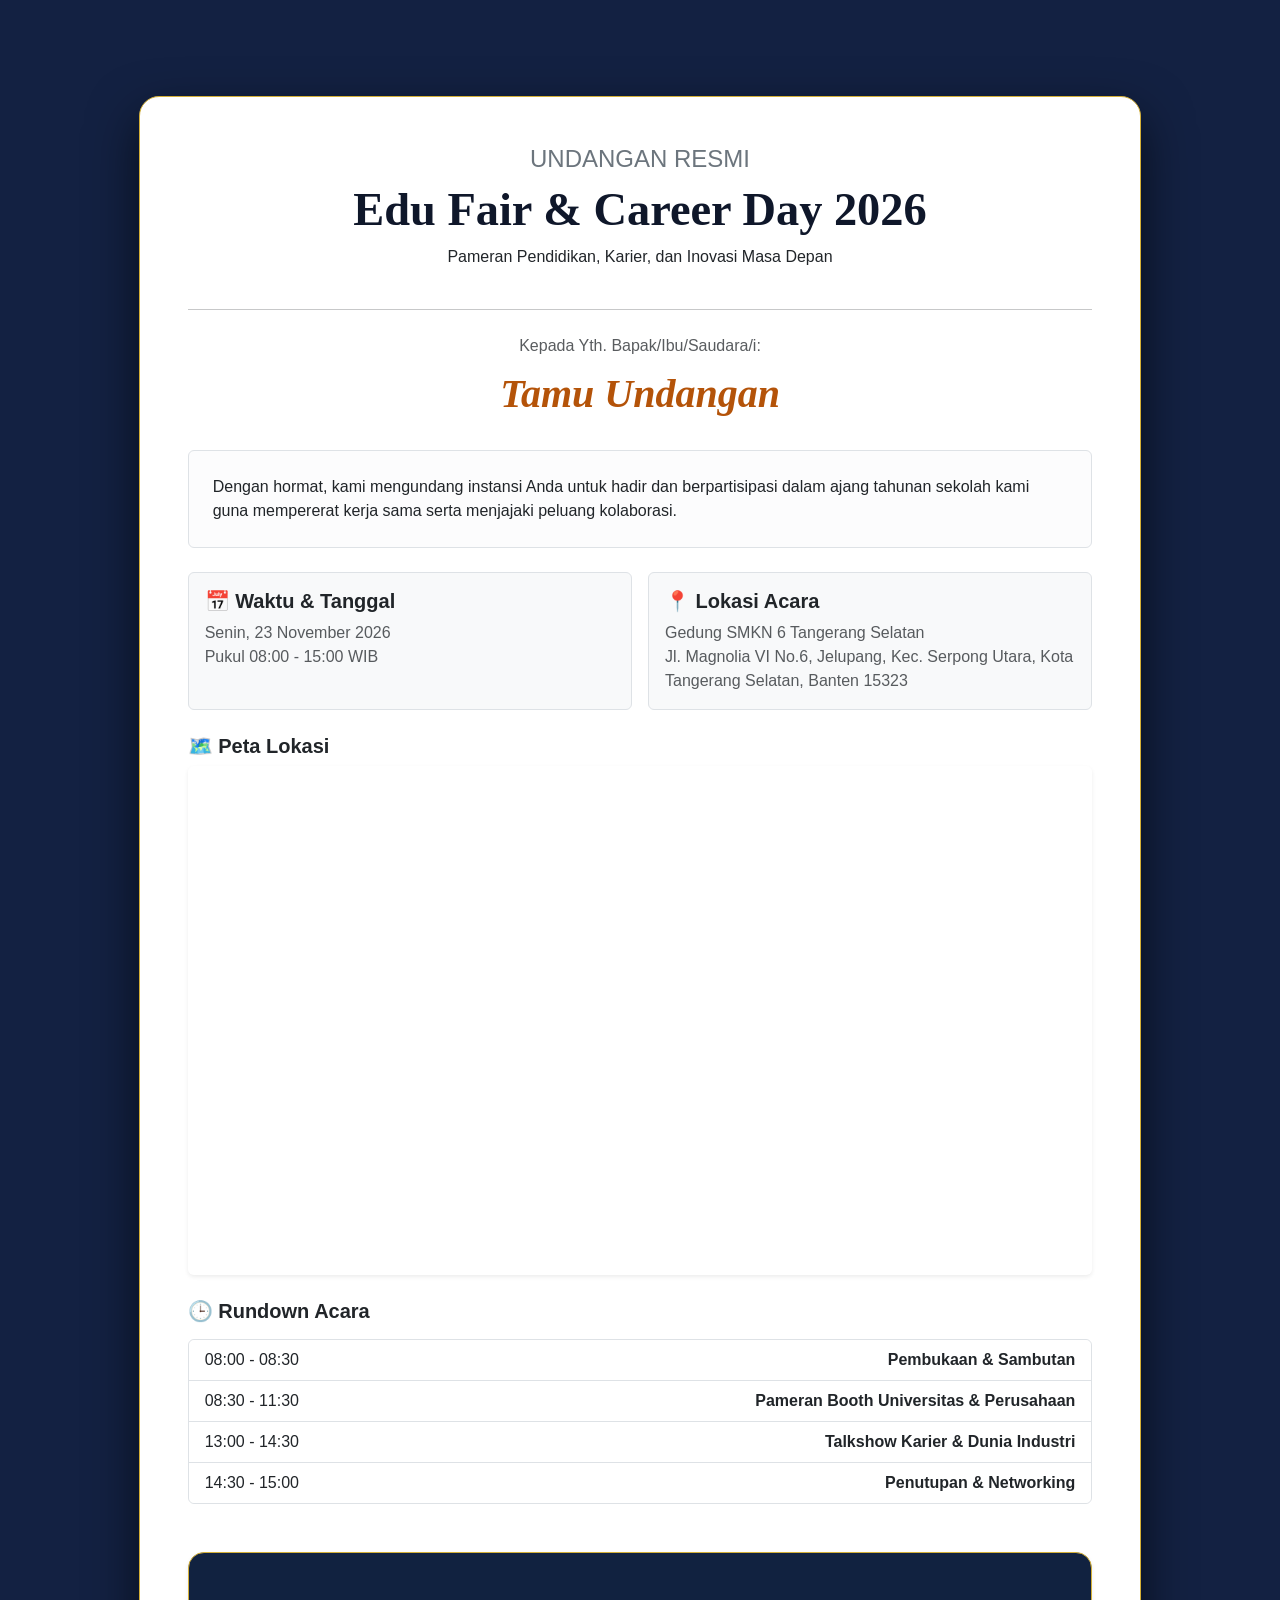
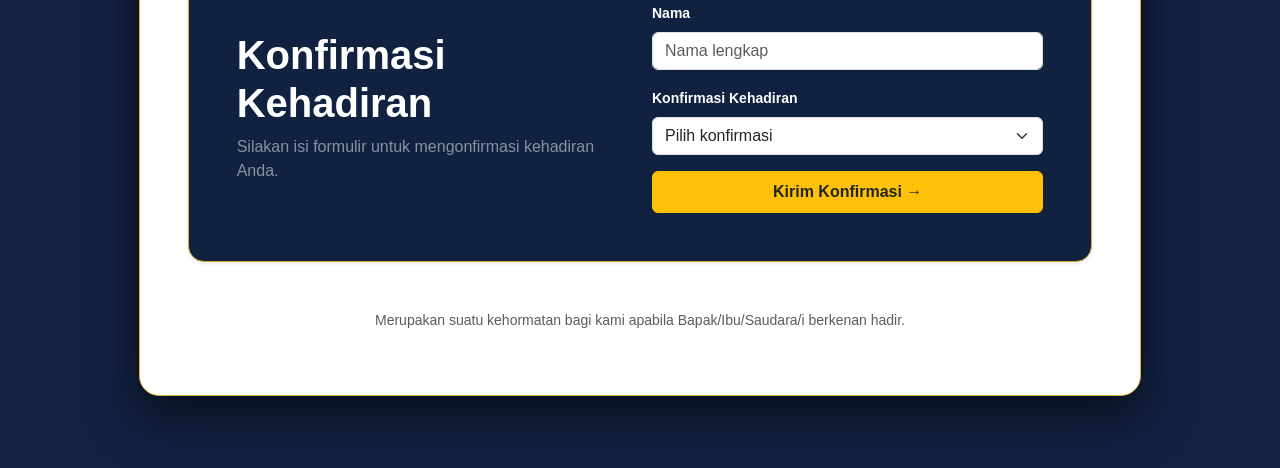
==== index.html @ 8098de47 "Add files via upload" ====
<!DOCTYPE html>
<html lang="id">
<head>
    <meta charset="UTF-8">
    <meta name="viewport" content="width=device-width, initial-scale=1.0">
    <title>Undangan Edu Fair & Career Day 2026</title>
    <!-- Bootstrap 5 CSS -->
    <link href="https://cdn.jsdelivr.net/npm/bootstrap@5.3.0/dist/css/bootstrap.min.css" rel="stylesheet">
    <!-- Hubungkan ke file style.css terpisah -->
    <link rel="stylesheet" href="style.css">
</head>
<body id="beranda" class="pt-5 pb-5">

    <div class="container mt-5">
        <div class="row justify-content-center">
            <div class="col-md-10 col-lg-10">
                <!-- Kartu Konten Utama -->
                <div class="card p-4 p-md-5 text-center">
                    
                    <!-- Header Acara -->
                    <h4 class="text-uppercase text-secondary">Undangan Resmi</h4>
                    <h1 class="display-4 fw-bold mb-2">Edu Fair & Career Day 2026</h1>
                    <p class="subtitle">Pameran Pendidikan, Karier, dan Inovasi Masa Depan</p>
                    
                    <hr class="my-4">

                    <!-- Personalisasi Nama Tamu -->
                    <p class="mb-1 text-muted">Kepada Yth. Bapak/Ibu/Saudara/i:</p>
                    <h2 id="namaTamu" class="display-6 my-2 fw-bold" style="color: #b45309 !important;">-</h2>
                    <p class="mb-4"><span id="kategoriTamu" class="badge bg-warning text-dark px-3 py-2 fs-6">-</span></p>

                    <div class="alert alert-light border text-start p-4 mb-4">
                        <p class="mb-0 text-dark">Dengan hormat, kami mengundang instansi Anda untuk hadir dan berpartisipasi dalam ajang tahunan sekolah kami guna mempererat kerja sama serta menjajaki peluang kolaborasi.</p>
                    </div>

                    <!-- Informasi Acara -->
                    <div id="lokasi" class="row text-start mb-4 g-3">
                        <div class="col-md-6">
                            <div class="p-3 bg-light rounded h-100 border">
                                <h5 class="fw-bold text-dark mb-2">📅 Waktu & Tanggal</h5>
                                <p class="mb-0 text-muted">Senin, 23 November 2026<br>Pukul 08:00 - 15:00 WIB</p>
                            </div>
                        </div>
                        <div class="col-md-6">
                            <div class="p-3 bg-light rounded h-100 border">
                                <h5 class="fw-bold text-dark mb-2">📍 Lokasi Acara</h5>
                                <p class="mb-0 text-muted">Gedung SMKN 6 Tangerang Selatan<br>Jl. Magnolia VI No.6, Jelupang, Kec. Serpong Utara, Kota Tangerang Selatan, Banten 15323</p>
                            </div>
                        </div>
                    </div>

                    <!-- Google Maps Embed -->
                    <div class="mb-4 text-start">
                        <h5 class="fw-bold text-dark mb-2">🗺️ Peta Lokasi</h5>
                        <div class="ratio ratio-16x9 rounded overflow-hidden shadow-sm">
                            <iframe src="https://maps.google.com/maps?q=SMKN%206%20Tangerang%20Selatan%2C%20Jl.%20Magnolia%20VI%20No.6%2C%20Jelupang&t=&z=16&ie=UTF8&iwloc=&output=embed" style="border:0;" allowfullscreen="" loading="lazy"></iframe>
                        </div>
                    </div>

                    <!-- Rundown Acara -->
                    <div id="rundown" class="text-start mb-4">
                        <h5 class="fw-bold text-dark mb-3">🕒 Rundown Acara</h5>
                        <ul class="list-group list-group-flush border rounded">
                            <li class="list-group-item d-flex justify-content-between align-items-center">
                                <span>08:00 - 08:30</span>
                                <strong>Pembukaan & Sambutan</strong>
                            </li>
                            <li class="list-group-item d-flex justify-content-between align-items-center">
                                <span>08:30 - 11:30</span>
                                <strong>Pameran Booth Universitas & Perusahaan</strong>
                            </li>
                            <li class="list-group-item d-flex justify-content-between align-items-center">
                                <span>13:00 - 14:30</span>
                                <strong>Talkshow Karier & Dunia Industri</strong>
                            </li>
                            <li class="list-group-item d-flex justify-content-between align-items-center">
                                <span>14:30 - 15:00</span>
                                <strong>Penutupan & Networking</strong>
                            </li>
                        </ul>
                    </div>

                    <!-- Kotak Form Konfirmasi Kehadiran (RSVP) -->
                   <div class="rsvp-custom-card p-4 p-md-5 rounded-4 text-white text-start my-4 shadow-sm">
                        <div class="row align-items-center">
                            <div class="col-lg-6 mb-4 mb-lg-0">
                                <h3 class="fw-bold display-6 mb-2">Konfirmasi Kehadiran</h3>
                                <p class="text-white-50 mb-0">Silakan isi formulir untuk mengonfirmasi kehadiran Anda.</p>
                            </div>
                            <div class="col-lg-6">
                                <form id="rsvp-form">
                                    <div class="mb-3">
                                        <label class="form-label text-white small fw-bold">Nama</label>
                                        <input type="text" id="rsvp-nama" class="form-control" placeholder="Nama lengkap" readonly>
                                    </div>
                                    <div class="mb-3">
                                        <label class="form-label text-white small fw-bold">Konfirmasi Kehadiran</label>
                                        <select id="rsvp-status" class="form-select" required>
                                            <option value="" selected disabled>Pilih konfirmasi</option>
                                            <option value="Hadir">Hadir</option>
                                            <option value="Berhalangan Hadir">Berhalangan Hadir</option>
                                        </select>
                                    </div>
                                    <button type="submit" class="btn btn-warning w-100 fw-bold py-2 text-dark">
                                        Kirim Konfirmasi &rarr;
                                    </button>
                                </form>
                                <div id="rsvp-msg" class="alert alert-success mt-3 mb-0" style="display: none;"></div>
                            </div>
                        </div>
                    </div>

                    <p class="text-muted small mt-4">Merupakan suatu kehormatan bagi kami apabila Bapak/Ibu/Saudara/i berkenan hadir.</p>
                </div>
            </div>
        </div>
    </div>

    <!-- Bootstrap 5 JS -->
    <script src="https://cdn.jsdelivr.net/npm/bootstrap@5.3.0/dist/js/bootstrap.bundle.min.js"></script>

    <!-- Script JavaScript -->
    <script>
        const urlParams = new URLSearchParams(window.location.search);
        const nama = urlParams.get('to');
        const kategori = urlParams.get('kategori');

        // Menampilkan nama tamu
        if (nama) {
            document.getElementById('namaTamu').innerText = nama;
            const rsvpNama = document.getElementById('rsvp-nama');
            if (rsvpNama) rsvpNama.value = nama;
        } else {
            document.getElementById('namaTamu').innerText = "Tamu Undangan";
        }

        // Menampilkan kategori
        if (kategori) {
            document.getElementById('kategoriTamu').innerText = kategori;
        } else {
            document.getElementById('kategoriTamu').style.display = 'none';
        }

        // Logika Form RSVP
        const rsvpForm = document.getElementById('rsvp-form');
        if (rsvpForm) {
            rsvpForm.addEventListener('submit', function(e) {
                e.preventDefault();
                const namaTamu = document.getElementById('rsvp-nama').value;
                const status = document.getElementById('rsvp-status').value;
                
                const msgBox = document.getElementById('rsvp-msg');
                msgBox.textContent = `✅ Terima kasih ${namaTamu}, konfirmasi "${status}" berhasil dicatat!`;
                msgBox.style.display = 'block';
            });
        }
    </script>
</body>
</html>
---- style.css ----
:root {
    --navy: #132142;
    --navy-main: #112240;
    --gold: #d4af37;
    --gold-light: #fde047;
    --gold-dark: #b48a28;
}

html {
    scroll-behavior: smooth;
    scroll-padding-top: 90px;
}

body {
    font-family: 'Plus Jakarta Sans', sans-serif;
    background-color: var(--navy);
    color: #334155;
    padding: 24px;
    min-height: 100vh;
}

.navbar-brand, h1, #namaTamu, .event-title, .guest-name {
    font-family: 'Playfair Display', serif;
}

.container {
    max-width: 1500px;
    margin: 0 auto;
}

/* 2. Navbar (Digabung) */
.navbar, .admin-navbar {
    background-color: var(--navy);
    border-bottom: 1px solid rgba(212, 175, 55, 0.35);
    padding: 14px 24px;
    border-radius: 12px;
    display: flex;
    justify-content: space-between;
    align-items: center;
    flex-wrap: wrap;
    gap: 12px;
    margin-bottom: 24px;
}

.navbar-brand {
    color: var(--gold-light) !important;
    font-size: 1.25rem;
    font-weight: 700;
    text-decoration: none;
}

.nav-links { 
    display: flex; 
    gap: 8px; 
}

.nav-link {
    color: #cbd5e1 !important;
    padding: 6px 16px !important;
    border-radius: 20px;
    text-decoration: none;
    transition: 0.3s;
}

.nav-link.active, .nav-link:hover {
    color: var(--gold-light) !important;
    background-color: rgba(212, 175, 55, 0.15);
}

/* 3. Kartu Utama & Admin (Digabung) */
.card, .admin-card {
    background-color: #ffffff;
    border: 1.5px solid var(--gold);
    border-radius: 20px;
    box-shadow: 0 20px 50px rgba(0, 0, 0, 0.6);
    padding: 28px;
    margin-bottom: 24px;
}

.card h1, .admin-card h1 { 
    color: #0f172a; 
    font-size: 2.9rem; 
}

#namaTamu, .guest-name { 
    color: #d97706; 
    font-style: italic; 
}

/* 4. Tabel & Tombol WhatsApp */
.table-wrap {
    overflow-x: auto;
    border-radius: 12px;
    border: 1px solid #e2e8f0;
    margin-top: 15px;
}

table { 
    width: 100%; 
    border-collapse: collapse; 
    text-align: left; 
}

thead { 
    background: var(--navy-main); 
    color: var(--gold-light); 
}

th, td { 
    padding: 14px 16px; 
    border-bottom: 1px solid #e2e8f0; 
    vertical-align: middle; 
}

th { 
    font-size: 0.85rem; 
    text-transform: uppercase; 
}

td { 
    font-size: 0.92rem; 
}

tbody tr:hover { 
    background-color: #fffbeb; 
}

.btn-wa-gold {
    background: linear-gradient(135deg, var(--gold), var(--gold-dark));
    color: #132142;
    text-decoration: none;
    padding: 8px 14px;
    border-radius: 8px;
    font-weight: 700;
    font-size: 0.85rem;
    display: inline-block;
    box-shadow: 0 4px 10px rgba(212, 175, 55, 0.3);
    transition: 0.15s;
}

.btn-wa-gold:hover {
    transform: translateY(-2px);
    box-shadow: 0 6px 14px rgba(212, 175, 55, 0.45);
    color:#132142;
}

.rsvp-custom-card {
    background-color: #112240; 
    border: 1.5px solid var(--gold);
}
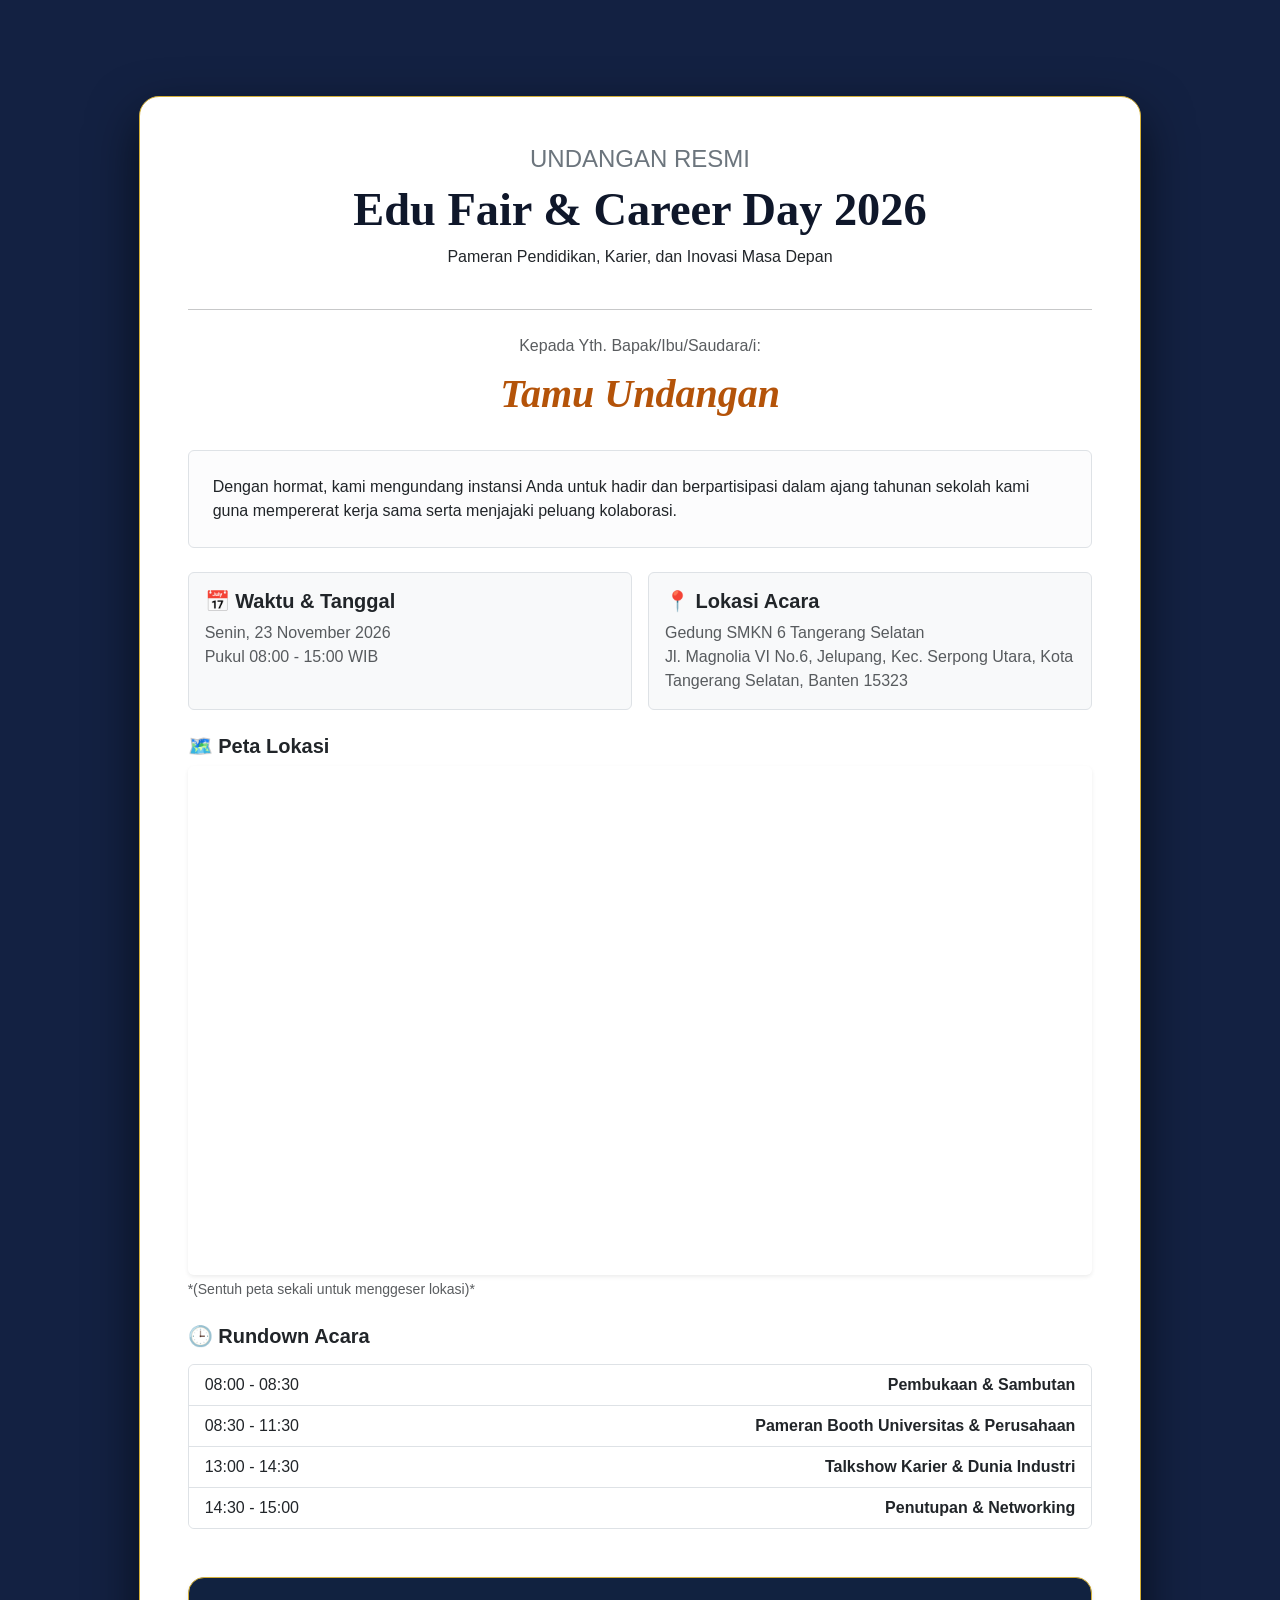
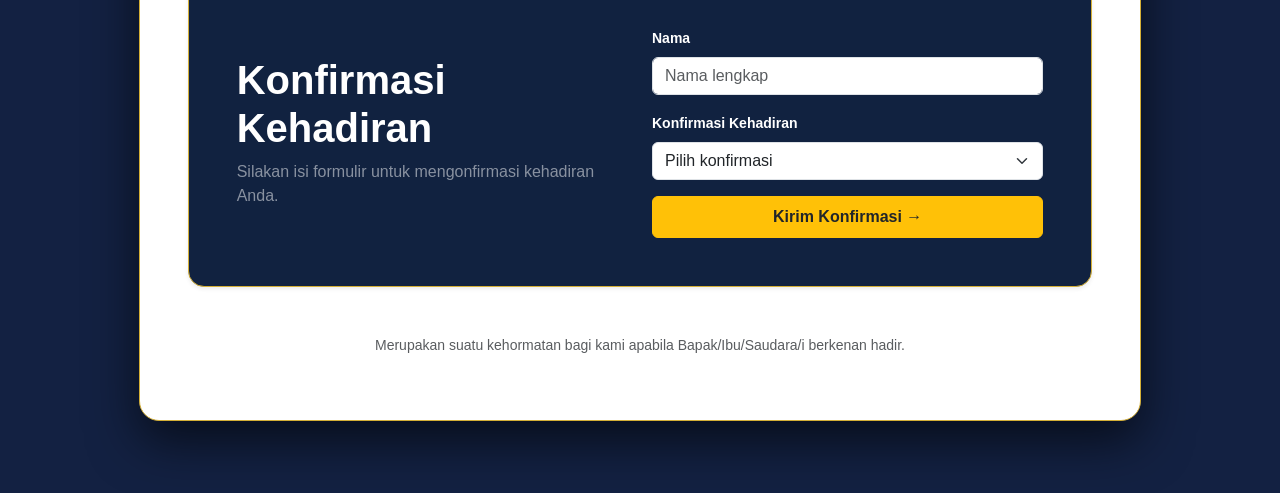
==== commit 12afc6cb: "Add files via upload" ====
--- a/index.html
+++ b/index.html
@@ -52,9 +52,10 @@
                     <!-- Google Maps Embed -->
                     <div class="mb-4 text-start">
                         <h5 class="fw-bold text-dark mb-2">🗺️ Peta Lokasi</h5>
-                        <div class="ratio ratio-16x9 rounded overflow-hidden shadow-sm">
-                            <iframe src="https://maps.google.com/maps?q=SMKN%206%20Tangerang%20Selatan%2C%20Jl.%20Magnolia%20VI%20No.6%2C%20Jelupang&t=&z=16&ie=UTF8&iwloc=&output=embed" style="border:0;" allowfullscreen="" loading="lazy"></iframe>
+                        <div class="ratio ratio-16x9 rounded overflow-hidden shadow-sm" onclick="this.style.pointerEvents='auto';">
+                            <iframe src="https://maps.google.com/maps?q=SMKN%206%20Tangerang%20Selatan%2C%20Jl.%20Magnolia%20VI%20No.6%2C%20Jelupang&t=&z=16&ie=UTF8&iwloc=&output=embed" style="border:0; pointer-events: none;" allowfullscreen="" loading="lazy"></iframe>
                         </div>
+                        <small class="text-muted d-block mt-1">*(Sentuh peta sekali untuk menggeser lokasi)*</small>
                     </div>
 
                     <!-- Rundown Acara -->
@@ -91,7 +92,7 @@
                                 <form id="rsvp-form">
                                     <div class="mb-3">
                                         <label class="form-label text-white small fw-bold">Nama</label>
-                                        <input type="text" id="rsvp-nama" class="form-control" placeholder="Nama lengkap" readonly>
+                                       <input type="text" id="rsvp-nama" class="form-control" placeholder="Nama lengkap">
                                     </div>
                                     <div class="mb-3">
                                         <label class="form-label text-white small fw-bold">Konfirmasi Kehadiran</label>
--- a/style.css
+++ b/style.css
@@ -147,4 +147,23 @@
 .rsvp-custom-card {
     background-color: #112240; 
     border: 1.5px solid var(--gold);
+}
+
+@media (max-width: 768px) {
+    body {
+        padding: 8px !important; 
+    }
+    
+    .container {
+        padding: 0 !important;
+        max-width: 100% !important;
+    }
+
+    .card {
+        padding: 16px 12px !important; 
+    }
+
+    .card h1 {
+        font-size: 1.85rem !important; 
+    }
 }
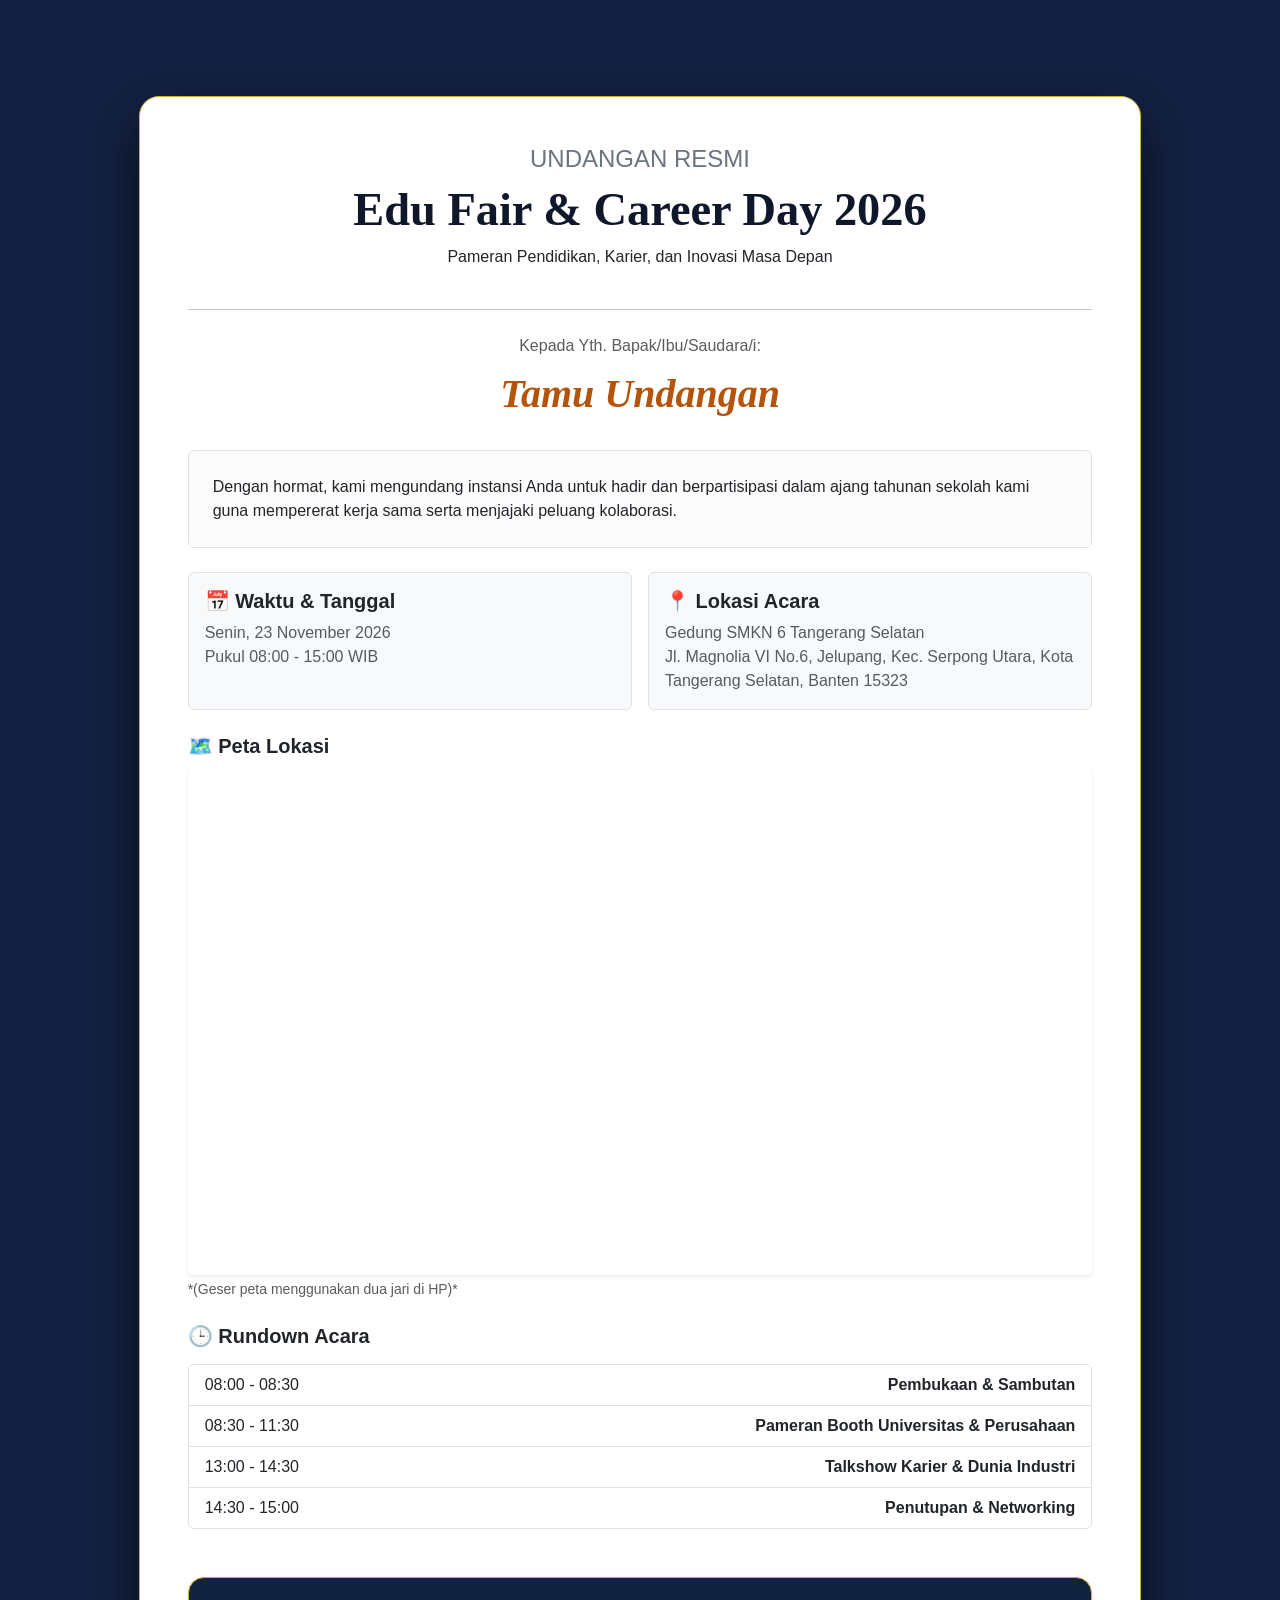
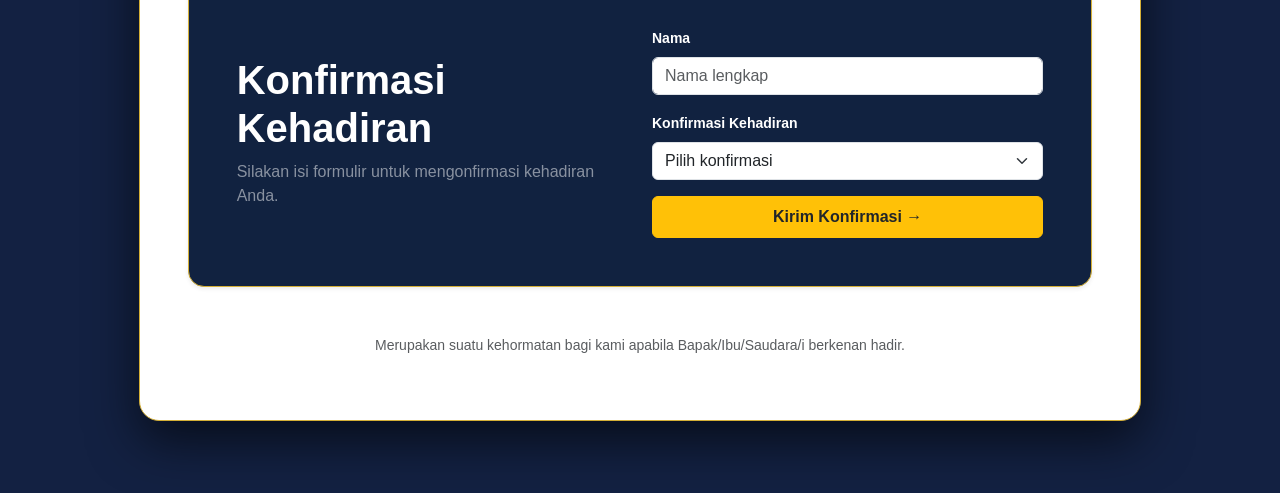
==== commit b2b350e8: "Add files via upload" ====
--- a/index.html
+++ b/index.html
@@ -52,10 +52,10 @@
                     <!-- Google Maps Embed -->
                     <div class="mb-4 text-start">
                         <h5 class="fw-bold text-dark mb-2">🗺️ Peta Lokasi</h5>
-                        <div class="ratio ratio-16x9 rounded overflow-hidden shadow-sm" onclick="this.style.pointerEvents='auto';">
+                        <div class="ratio ratio-16x9 rounded overflow-hidden shadow-sm">
                             <iframe src="https://maps.google.com/maps?q=SMKN%206%20Tangerang%20Selatan%2C%20Jl.%20Magnolia%20VI%20No.6%2C%20Jelupang&t=&z=16&ie=UTF8&iwloc=&output=embed" style="border:0; pointer-events: none;" allowfullscreen="" loading="lazy"></iframe>
                         </div>
-                        <small class="text-muted d-block mt-1">*(Sentuh peta sekali untuk menggeser lokasi)*</small>
+                        <small class="text-muted d-block mt-1">*(Geser peta menggunakan dua jari di HP)*</small>
                     </div>
 
                     <!-- Rundown Acara -->
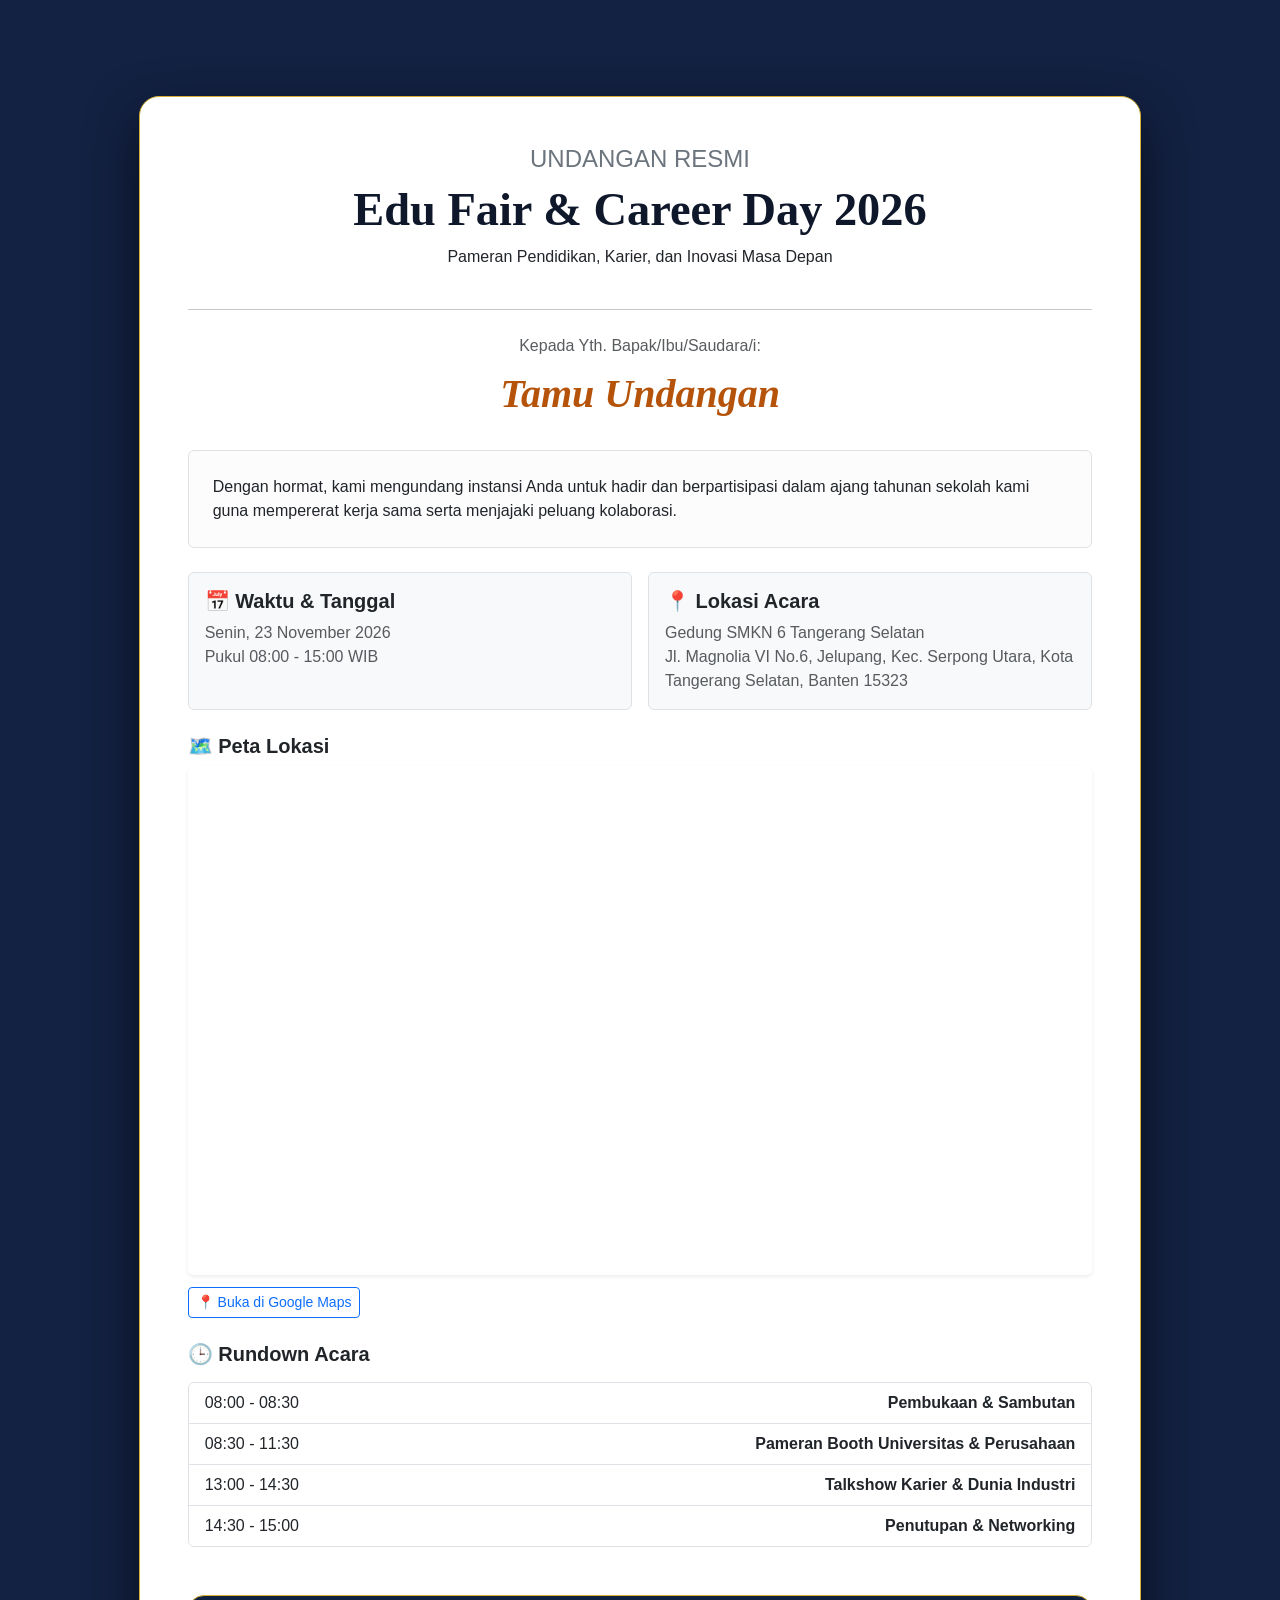
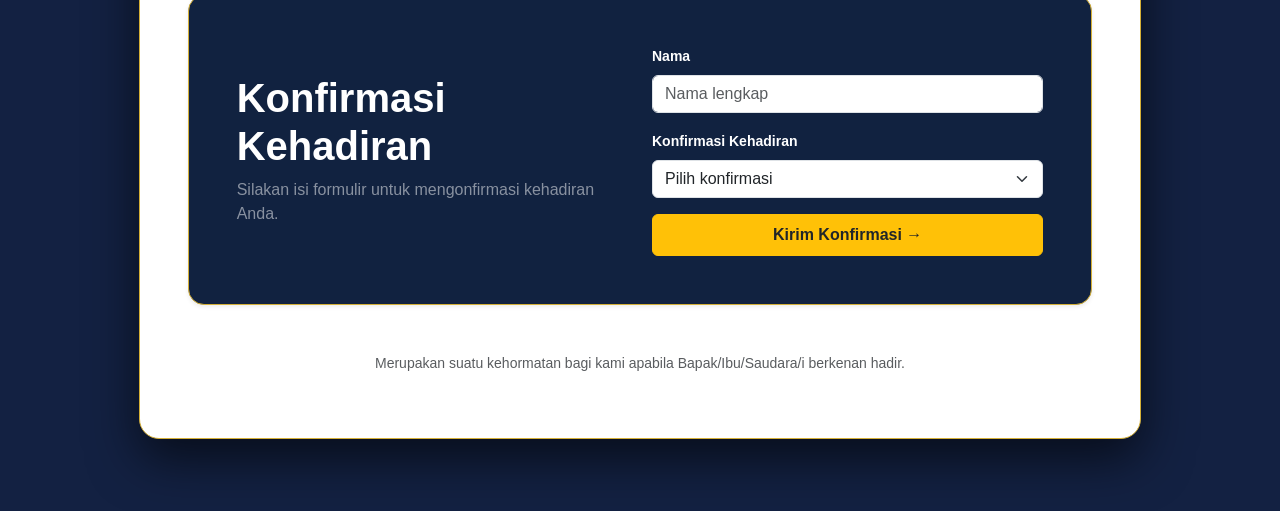
==== commit 9e70dc98: "Add files via upload" ====
--- a/index.html
+++ b/index.html
@@ -1,117 +1,177 @@
+
 <!DOCTYPE html>
 <html lang="id">
 <head>
     <meta charset="UTF-8">
     <meta name="viewport" content="width=device-width, initial-scale=1.0">
     <title>Undangan Edu Fair & Career Day 2026</title>
+
     <!-- Bootstrap 5 CSS -->
     <link href="https://cdn.jsdelivr.net/npm/bootstrap@5.3.0/dist/css/bootstrap.min.css" rel="stylesheet">
-    <!-- Hubungkan ke file style.css terpisah -->
+
+    <!-- CSS -->
     <link rel="stylesheet" href="style.css">
 </head>
+
 <body id="beranda" class="pt-5 pb-5">
 
     <div class="container mt-5">
         <div class="row justify-content-center">
             <div class="col-md-10 col-lg-10">
-                <!-- Kartu Konten Utama -->
+
                 <div class="card p-4 p-md-5 text-center">
-                    
+
                     <!-- Header Acara -->
                     <h4 class="text-uppercase text-secondary">Undangan Resmi</h4>
                     <h1 class="display-4 fw-bold mb-2">Edu Fair & Career Day 2026</h1>
                     <p class="subtitle">Pameran Pendidikan, Karier, dan Inovasi Masa Depan</p>
-                    
+
                     <hr class="my-4">
 
                     <!-- Personalisasi Nama Tamu -->
                     <p class="mb-1 text-muted">Kepada Yth. Bapak/Ibu/Saudara/i:</p>
                     <h2 id="namaTamu" class="display-6 my-2 fw-bold" style="color: #b45309 !important;">-</h2>
-                    <p class="mb-4"><span id="kategoriTamu" class="badge bg-warning text-dark px-3 py-2 fs-6">-</span></p>
+                    <p class="mb-4">
+                        <span id="kategoriTamu" class="badge bg-warning text-dark px-3 py-2 fs-6">-</span>
+                    </p>
 
                     <div class="alert alert-light border text-start p-4 mb-4">
-                        <p class="mb-0 text-dark">Dengan hormat, kami mengundang instansi Anda untuk hadir dan berpartisipasi dalam ajang tahunan sekolah kami guna mempererat kerja sama serta menjajaki peluang kolaborasi.</p>
+                        <p class="mb-0 text-dark">
+                            Dengan hormat, kami mengundang instansi Anda untuk hadir dan berpartisipasi dalam ajang tahunan sekolah kami guna mempererat kerja sama serta menjajaki peluang kolaborasi.
+                        </p>
                     </div>
 
                     <!-- Informasi Acara -->
                     <div id="lokasi" class="row text-start mb-4 g-3">
+
                         <div class="col-md-6">
                             <div class="p-3 bg-light rounded h-100 border">
                                 <h5 class="fw-bold text-dark mb-2">📅 Waktu & Tanggal</h5>
-                                <p class="mb-0 text-muted">Senin, 23 November 2026<br>Pukul 08:00 - 15:00 WIB</p>
-                            </div>
-                        </div>
+                                <p class="mb-0 text-muted">
+                                    Senin, 23 November 2026<br>
+                                    Pukul 08:00 - 15:00 WIB
+                                </p>
+                            </div>
+                        </div>
+
                         <div class="col-md-6">
                             <div class="p-3 bg-light rounded h-100 border">
                                 <h5 class="fw-bold text-dark mb-2">📍 Lokasi Acara</h5>
-                                <p class="mb-0 text-muted">Gedung SMKN 6 Tangerang Selatan<br>Jl. Magnolia VI No.6, Jelupang, Kec. Serpong Utara, Kota Tangerang Selatan, Banten 15323</p>
-                            </div>
-                        </div>
+                                <p class="mb-0 text-muted">
+                                    Gedung SMKN 6 Tangerang Selatan<br>
+                                    Jl. Magnolia VI No.6, Jelupang, Kec. Serpong Utara, Kota Tangerang Selatan, Banten 15323
+                                </p>
+                            </div>
+                        </div>
+
                     </div>
 
                     <!-- Google Maps Embed -->
                     <div class="mb-4 text-start">
                         <h5 class="fw-bold text-dark mb-2">🗺️ Peta Lokasi</h5>
+
                         <div class="ratio ratio-16x9 rounded overflow-hidden shadow-sm">
-                            <iframe src="https://maps.google.com/maps?q=SMKN%206%20Tangerang%20Selatan%2C%20Jl.%20Magnolia%20VI%20No.6%2C%20Jelupang&t=&z=16&ie=UTF8&iwloc=&output=embed" style="border:0; pointer-events: none;" allowfullscreen="" loading="lazy"></iframe>
-                        </div>
-                        <small class="text-muted d-block mt-1">*(Geser peta menggunakan dua jari di HP)*</small>
+                            <iframe
+                                src="https://maps.google.com/maps?q=SMKN%206%20Tangerang%20Selatan%2C%20Jl.%20Magnolia%20VI%20No.6%2C%20Jelupang&t=&z=16&ie=UTF8&iwloc=&output=embed"
+                                style="border:0; width:100%; height:100%;"
+                                allowfullscreen
+                                loading="lazy"
+                                referrerpolicy="no-referrer-when-downgrade">
+                            </iframe>
+                        </div>
+
+                        <small class="text-muted d-block mt-1">
+                        </small>
+
+                        <a
+                            href="https://www.google.com/maps/search/?api=1&query=SMKN+6+Tangerang+Selatan"
+                            target="_blank"
+                            rel="noopener noreferrer"
+                            class="btn btn-outline-primary btn-sm mt-2">
+                            📍 Buka di Google Maps
+                        </a>
                     </div>
 
                     <!-- Rundown Acara -->
                     <div id="rundown" class="text-start mb-4">
                         <h5 class="fw-bold text-dark mb-3">🕒 Rundown Acara</h5>
+
                         <ul class="list-group list-group-flush border rounded">
+
                             <li class="list-group-item d-flex justify-content-between align-items-center">
                                 <span>08:00 - 08:30</span>
                                 <strong>Pembukaan & Sambutan</strong>
                             </li>
+
                             <li class="list-group-item d-flex justify-content-between align-items-center">
                                 <span>08:30 - 11:30</span>
                                 <strong>Pameran Booth Universitas & Perusahaan</strong>
                             </li>
+
                             <li class="list-group-item d-flex justify-content-between align-items-center">
                                 <span>13:00 - 14:30</span>
                                 <strong>Talkshow Karier & Dunia Industri</strong>
                             </li>
+
                             <li class="list-group-item d-flex justify-content-between align-items-center">
                                 <span>14:30 - 15:00</span>
                                 <strong>Penutupan & Networking</strong>
                             </li>
+
                         </ul>
                     </div>
 
-                    <!-- Kotak Form Konfirmasi Kehadiran (RSVP) -->
-                   <div class="rsvp-custom-card p-4 p-md-5 rounded-4 text-white text-start my-4 shadow-sm">
+                    <!-- Form RSVP -->
+                    <div class="rsvp-custom-card p-4 p-md-5 rounded-4 text-white text-start my-4 shadow-sm">
+
                         <div class="row align-items-center">
+
                             <div class="col-lg-6 mb-4 mb-lg-0">
                                 <h3 class="fw-bold display-6 mb-2">Konfirmasi Kehadiran</h3>
-                                <p class="text-white-50 mb-0">Silakan isi formulir untuk mengonfirmasi kehadiran Anda.</p>
-                            </div>
+                                <p class="text-white-50 mb-0">
+                                    Silakan isi formulir untuk mengonfirmasi kehadiran Anda.
+                                </p>
+                            </div>
+
                             <div class="col-lg-6">
+
                                 <form id="rsvp-form">
+
                                     <div class="mb-3">
                                         <label class="form-label text-white small fw-bold">Nama</label>
-                                       <input type="text" id="rsvp-nama" class="form-control" placeholder="Nama lengkap">
+                                        <input
+                                            type="text"
+                                            id="rsvp-nama"
+                                            class="form-control"
+                                            placeholder="Nama lengkap">
                                     </div>
+
                                     <div class="mb-3">
                                         <label class="form-label text-white small fw-bold">Konfirmasi Kehadiran</label>
+
                                         <select id="rsvp-status" class="form-select" required>
                                             <option value="" selected disabled>Pilih konfirmasi</option>
                                             <option value="Hadir">Hadir</option>
                                             <option value="Berhalangan Hadir">Berhalangan Hadir</option>
                                         </select>
                                     </div>
+
                                     <button type="submit" class="btn btn-warning w-100 fw-bold py-2 text-dark">
                                         Kirim Konfirmasi &rarr;
                                     </button>
+
                                 </form>
+
                                 <div id="rsvp-msg" class="alert alert-success mt-3 mb-0" style="display: none;"></div>
-                            </div>
-                        </div>
-                    </div>
-
-                    <p class="text-muted small mt-4">Merupakan suatu kehormatan bagi kami apabila Bapak/Ibu/Saudara/i berkenan hadir.</p>
+
+                            </div>
+                        </div>
+                    </div>
+
+                    <p class="text-muted small mt-4">
+                        Merupakan suatu kehormatan bagi kami apabila Bapak/Ibu/Saudara/i berkenan hadir.
+                    </p>
+
                 </div>
             </div>
         </div>
@@ -122,6 +182,7 @@
 
     <!-- Script JavaScript -->
     <script>
+
         const urlParams = new URLSearchParams(window.location.search);
         const nama = urlParams.get('to');
         const kategori = urlParams.get('kategori');
@@ -129,8 +190,10 @@
         // Menampilkan nama tamu
         if (nama) {
             document.getElementById('namaTamu').innerText = nama;
+
             const rsvpNama = document.getElementById('rsvp-nama');
             if (rsvpNama) rsvpNama.value = nama;
+
         } else {
             document.getElementById('namaTamu').innerText = "Tamu Undangan";
         }
@@ -144,17 +207,25 @@
 
         // Logika Form RSVP
         const rsvpForm = document.getElementById('rsvp-form');
+
         if (rsvpForm) {
             rsvpForm.addEventListener('submit', function(e) {
+
                 e.preventDefault();
+
                 const namaTamu = document.getElementById('rsvp-nama').value;
                 const status = document.getElementById('rsvp-status').value;
-                
+
                 const msgBox = document.getElementById('rsvp-msg');
+
                 msgBox.textContent = `✅ Terima kasih ${namaTamu}, konfirmasi "${status}" berhasil dicatat!`;
+
                 msgBox.style.display = 'block';
+
             });
         }
+
     </script>
+
 </body>
-</html>+</html>
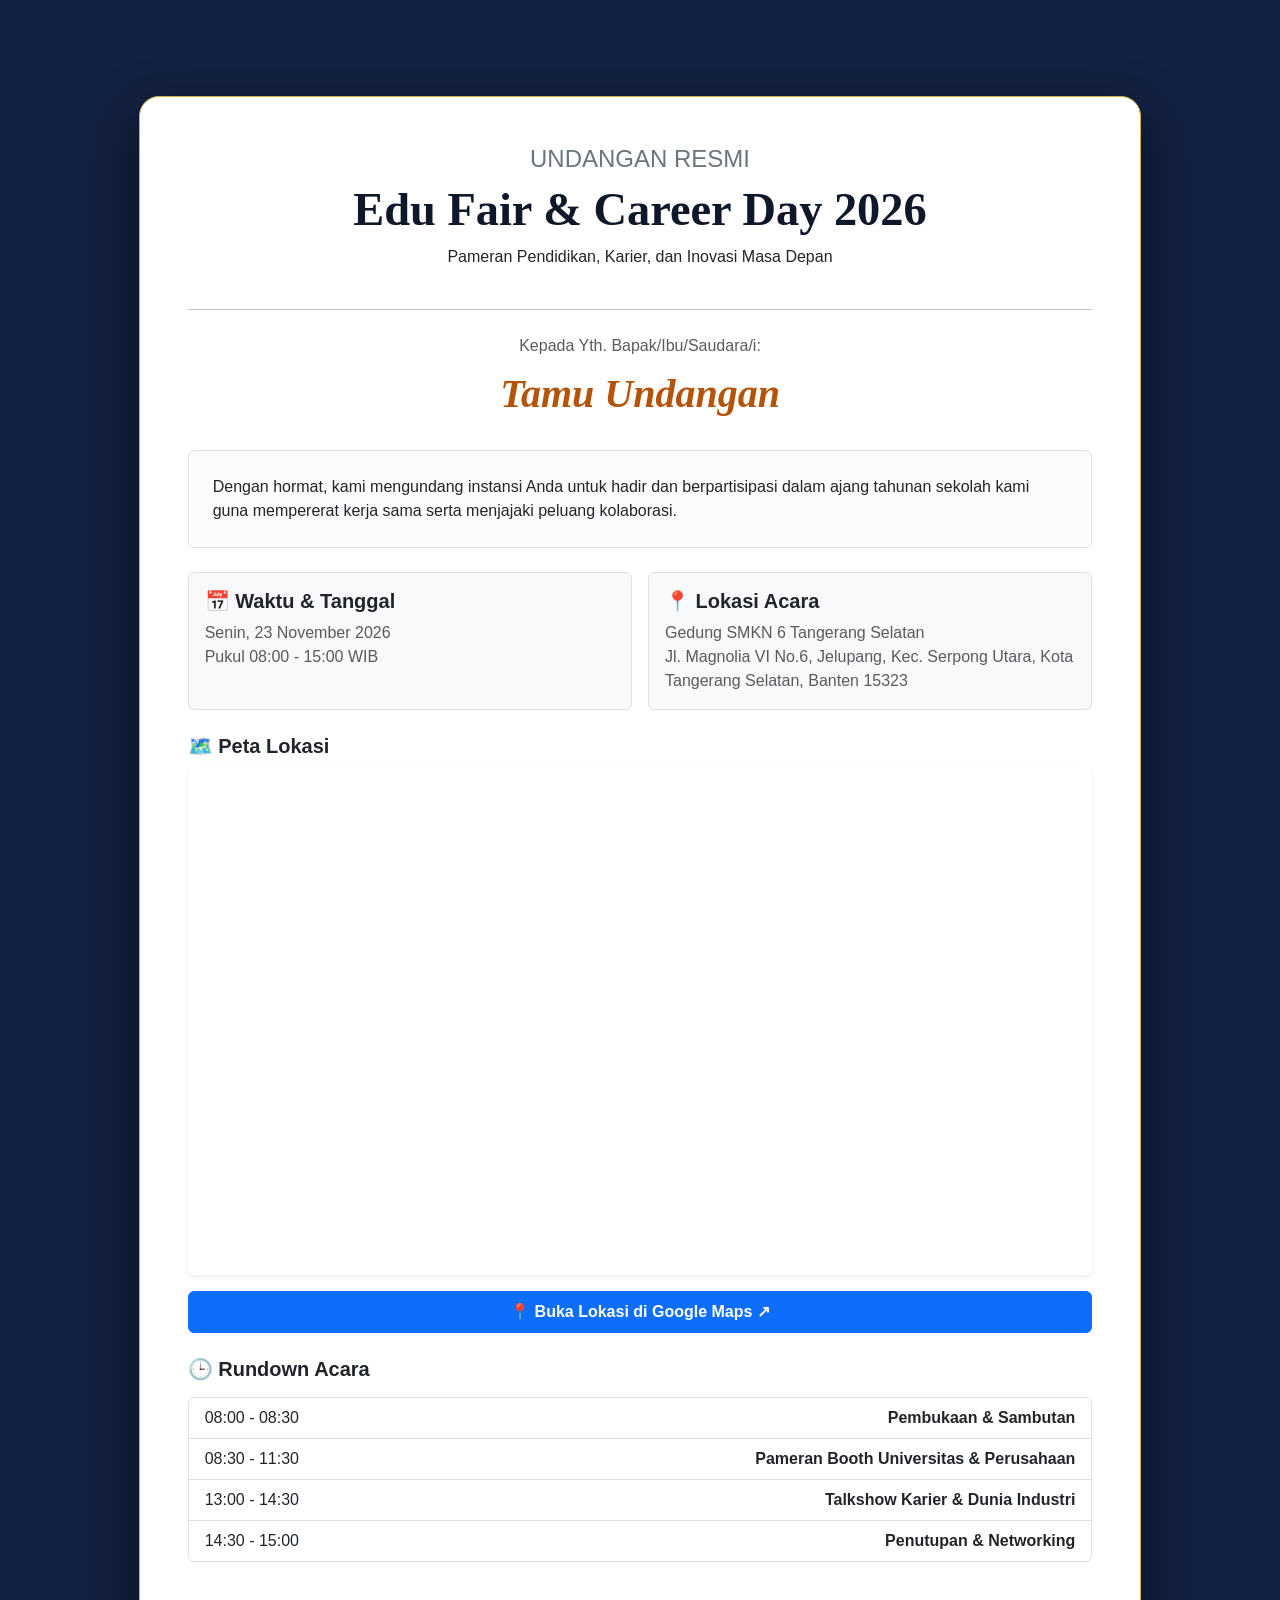
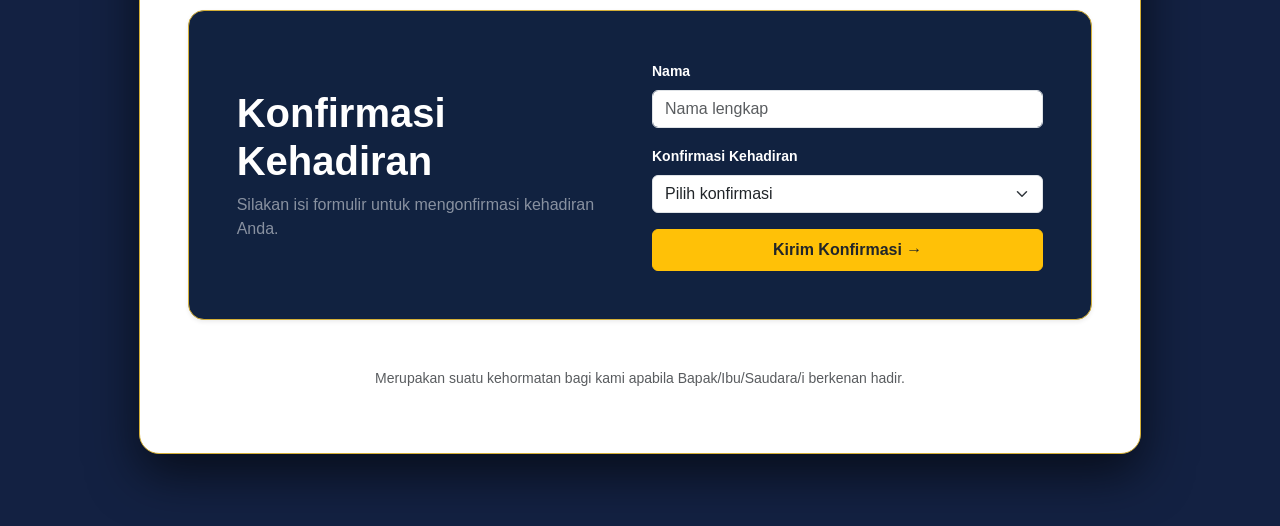
==== commit 9fbfd0bc: "Add files via upload" ====
--- a/index.html
+++ b/index.html
@@ -9,7 +9,7 @@
     <!-- Bootstrap 5 CSS -->
     <link href="https://cdn.jsdelivr.net/npm/bootstrap@5.3.0/dist/css/bootstrap.min.css" rel="stylesheet">
 
-    <!-- CSS -->
+    <!-- CSS Eksternal -->
     <link rel="stylesheet" href="style.css">
 </head>
 
@@ -19,6 +19,7 @@
         <div class="row justify-content-center">
             <div class="col-md-10 col-lg-10">
 
+                <!-- Kartu Konten Utama -->
                 <div class="card p-4 p-md-5 text-center">
 
                     <!-- Header Acara -->
@@ -30,14 +31,21 @@
 
                     <!-- Personalisasi Nama Tamu -->
                     <p class="mb-1 text-muted">Kepada Yth. Bapak/Ibu/Saudara/i:</p>
-                    <h2 id="namaTamu" class="display-6 my-2 fw-bold" style="color: #b45309 !important;">-</h2>
+
+                    <h2 id="namaTamu" class="display-6 my-2 fw-bold"
+                        style="color: #b45309 !important;">-</h2>
+
                     <p class="mb-4">
-                        <span id="kategoriTamu" class="badge bg-warning text-dark px-3 py-2 fs-6">-</span>
+                        <span id="kategoriTamu"
+                            class="badge bg-warning text-dark px-3 py-2 fs-6">-</span>
                     </p>
 
+                    <!-- Sambutan -->
                     <div class="alert alert-light border text-start p-4 mb-4">
                         <p class="mb-0 text-dark">
-                            Dengan hormat, kami mengundang instansi Anda untuk hadir dan berpartisipasi dalam ajang tahunan sekolah kami guna mempererat kerja sama serta menjajaki peluang kolaborasi.
+                            Dengan hormat, kami mengundang instansi Anda untuk hadir
+                            dan berpartisipasi dalam ajang tahunan sekolah kami guna
+                            mempererat kerja sama serta menjajaki peluang kolaborasi.
                         </p>
                     </div>
 
@@ -46,7 +54,9 @@
 
                         <div class="col-md-6">
                             <div class="p-3 bg-light rounded h-100 border">
-                                <h5 class="fw-bold text-dark mb-2">📅 Waktu & Tanggal</h5>
+                                <h5 class="fw-bold text-dark mb-2">
+                                    📅 Waktu & Tanggal
+                                </h5>
                                 <p class="mb-0 text-muted">
                                     Senin, 23 November 2026<br>
                                     Pukul 08:00 - 15:00 WIB
@@ -56,45 +66,56 @@
 
                         <div class="col-md-6">
                             <div class="p-3 bg-light rounded h-100 border">
-                                <h5 class="fw-bold text-dark mb-2">📍 Lokasi Acara</h5>
+                                <h5 class="fw-bold text-dark mb-2">
+                                    📍 Lokasi Acara
+                                </h5>
                                 <p class="mb-0 text-muted">
                                     Gedung SMKN 6 Tangerang Selatan<br>
-                                    Jl. Magnolia VI No.6, Jelupang, Kec. Serpong Utara, Kota Tangerang Selatan, Banten 15323
+                                    Jl. Magnolia VI No.6, Jelupang,
+                                    Kec. Serpong Utara, Kota Tangerang Selatan,
+                                    Banten 15323
                                 </p>
                             </div>
                         </div>
 
                     </div>
 
-                    <!-- Google Maps Embed -->
+                    <!-- GOOGLE MAPS -->
                     <div class="mb-4 text-start">
-                        <h5 class="fw-bold text-dark mb-2">🗺️ Peta Lokasi</h5>
+
+                        <h5 class="fw-bold text-dark mb-2">
+                            🗺️ Peta Lokasi
+                        </h5>
 
                         <div class="ratio ratio-16x9 rounded overflow-hidden shadow-sm">
                             <iframe
                                 src="https://maps.google.com/maps?q=SMKN%206%20Tangerang%20Selatan%2C%20Jl.%20Magnolia%20VI%20No.6%2C%20Jelupang&t=&z=16&ie=UTF8&iwloc=&output=embed"
+                                title="Peta Lokasi SMKN 6 Tangerang Selatan"
                                 style="border:0; width:100%; height:100%;"
                                 allowfullscreen
-                                loading="lazy"
+                                loading="eager"
                                 referrerpolicy="no-referrer-when-downgrade">
                             </iframe>
                         </div>
-
-                        <small class="text-muted d-block mt-1">
-                        </small>
-
+                        <!-- Tombol Google Maps -->
                         <a
-                            href="https://www.google.com/maps/search/?api=1&query=SMKN+6+Tangerang+Selatan"
+                            href="https://www.google.com/maps/dir/?api=1&destination=SMKN+6+Tangerang+Selatan%2C+Jl.+Magnolia+VI+No.6%2C+Jelupang"
                             target="_blank"
                             rel="noopener noreferrer"
-                            class="btn btn-outline-primary btn-sm mt-2">
-                            📍 Buka di Google Maps
+                            class="btn btn-primary w-100 mt-3 py-2 fw-bold">
+
+                            📍 Buka Lokasi di Google Maps ↗
+
                         </a>
-                    </div>
-
-                    <!-- Rundown Acara -->
+
+                    </div>
+
+                    <!-- RUNDOWN ACARA -->
                     <div id="rundown" class="text-start mb-4">
-                        <h5 class="fw-bold text-dark mb-3">🕒 Rundown Acara</h5>
+
+                        <h5 class="fw-bold text-dark mb-3">
+                            🕒 Rundown Acara
+                        </h5>
 
                         <ul class="list-group list-group-flush border rounded">
 
@@ -119,18 +140,24 @@
                             </li>
 
                         </ul>
-                    </div>
-
-                    <!-- Form RSVP -->
+
+                    </div>
+
+                    <!-- FORM RSVP -->
                     <div class="rsvp-custom-card p-4 p-md-5 rounded-4 text-white text-start my-4 shadow-sm">
 
                         <div class="row align-items-center">
 
                             <div class="col-lg-6 mb-4 mb-lg-0">
-                                <h3 class="fw-bold display-6 mb-2">Konfirmasi Kehadiran</h3>
+
+                                <h3 class="fw-bold display-6 mb-2">
+                                    Konfirmasi Kehadiran
+                                </h3>
+
                                 <p class="text-white-50 mb-0">
                                     Silakan isi formulir untuk mengonfirmasi kehadiran Anda.
                                 </p>
+
                             </div>
 
                             <div class="col-lg-6">
@@ -138,7 +165,10 @@
                                 <form id="rsvp-form">
 
                                     <div class="mb-3">
-                                        <label class="form-label text-white small fw-bold">Nama</label>
+                                        <label class="form-label text-white small fw-bold">
+                                            Nama
+                                        </label>
+
                                         <input
                                             type="text"
                                             id="rsvp-nama"
@@ -147,29 +177,49 @@
                                     </div>
 
                                     <div class="mb-3">
-                                        <label class="form-label text-white small fw-bold">Konfirmasi Kehadiran</label>
+                                        <label class="form-label text-white small fw-bold">
+                                            Konfirmasi Kehadiran
+                                        </label>
 
                                         <select id="rsvp-status" class="form-select" required>
-                                            <option value="" selected disabled>Pilih konfirmasi</option>
+
+                                            <option value="" selected disabled>
+                                                Pilih konfirmasi
+                                            </option>
+
                                             <option value="Hadir">Hadir</option>
-                                            <option value="Berhalangan Hadir">Berhalangan Hadir</option>
+
+                                            <option value="Berhalangan Hadir">
+                                                Berhalangan Hadir
+                                            </option>
+
                                         </select>
                                     </div>
 
-                                    <button type="submit" class="btn btn-warning w-100 fw-bold py-2 text-dark">
+                                    <button
+                                        type="submit"
+                                        class="btn btn-warning w-100 fw-bold py-2 text-dark">
+
                                         Kirim Konfirmasi &rarr;
+
                                     </button>
 
                                 </form>
 
-                                <div id="rsvp-msg" class="alert alert-success mt-3 mb-0" style="display: none;"></div>
-
-                            </div>
-                        </div>
-                    </div>
-
+                                <div
+                                    id="rsvp-msg"
+                                    class="alert alert-success mt-3 mb-0"
+                                    style="display: none;">
+                                </div>
+
+                            </div>
+                        </div>
+                    </div>
+
+                    <!-- Penutup -->
                     <p class="text-muted small mt-4">
-                        Merupakan suatu kehormatan bagi kami apabila Bapak/Ibu/Saudara/i berkenan hadir.
+                        Merupakan suatu kehormatan bagi kami apabila
+                        Bapak/Ibu/Saudara/i berkenan hadir.
                     </p>
 
                 </div>
@@ -180,49 +230,65 @@
     <!-- Bootstrap 5 JS -->
     <script src="https://cdn.jsdelivr.net/npm/bootstrap@5.3.0/dist/js/bootstrap.bundle.min.js"></script>
 
-    <!-- Script JavaScript -->
+    <!-- JAVASCRIPT -->
     <script>
 
+        // Mengambil parameter dari URL
         const urlParams = new URLSearchParams(window.location.search);
+
         const nama = urlParams.get('to');
         const kategori = urlParams.get('kategori');
 
         // Menampilkan nama tamu
         if (nama) {
+
             document.getElementById('namaTamu').innerText = nama;
 
             const rsvpNama = document.getElementById('rsvp-nama');
-            if (rsvpNama) rsvpNama.value = nama;
+
+            if (rsvpNama) {
+                rsvpNama.value = nama;
+            }
 
         } else {
+
             document.getElementById('namaTamu').innerText = "Tamu Undangan";
+
         }
 
-        // Menampilkan kategori
+        // Menampilkan kategori tamu
         if (kategori) {
+
             document.getElementById('kategoriTamu').innerText = kategori;
+
         } else {
+
             document.getElementById('kategoriTamu').style.display = 'none';
+
         }
 
         // Logika Form RSVP
         const rsvpForm = document.getElementById('rsvp-form');
 
         if (rsvpForm) {
+
             rsvpForm.addEventListener('submit', function(e) {
 
                 e.preventDefault();
 
                 const namaTamu = document.getElementById('rsvp-nama').value;
+
                 const status = document.getElementById('rsvp-status').value;
 
                 const msgBox = document.getElementById('rsvp-msg');
 
-                msgBox.textContent = `✅ Terima kasih ${namaTamu}, konfirmasi "${status}" berhasil dicatat!`;
+                msgBox.textContent =
+                    `✅ Terima kasih ${namaTamu}, konfirmasi "${status}" berhasil dicatat!`;
 
                 msgBox.style.display = 'block';
 
             });
+
         }
 
     </script>
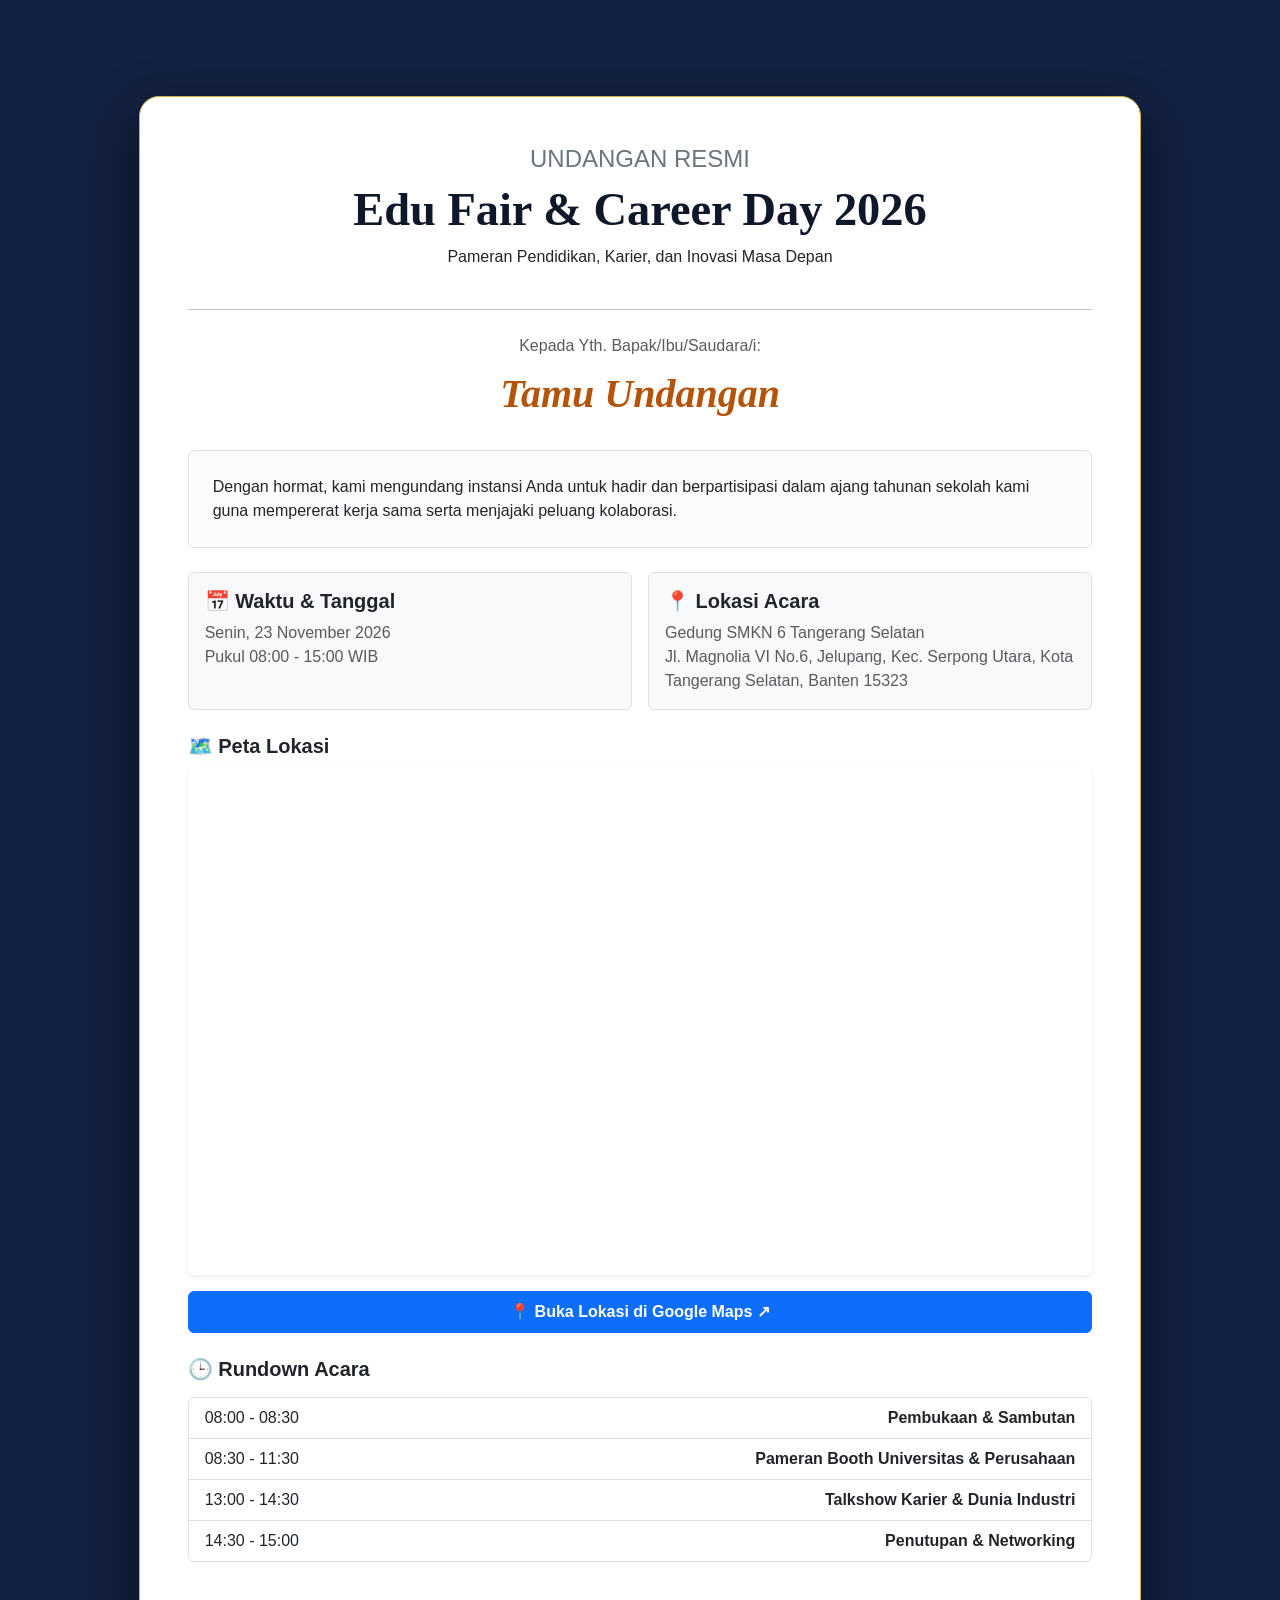
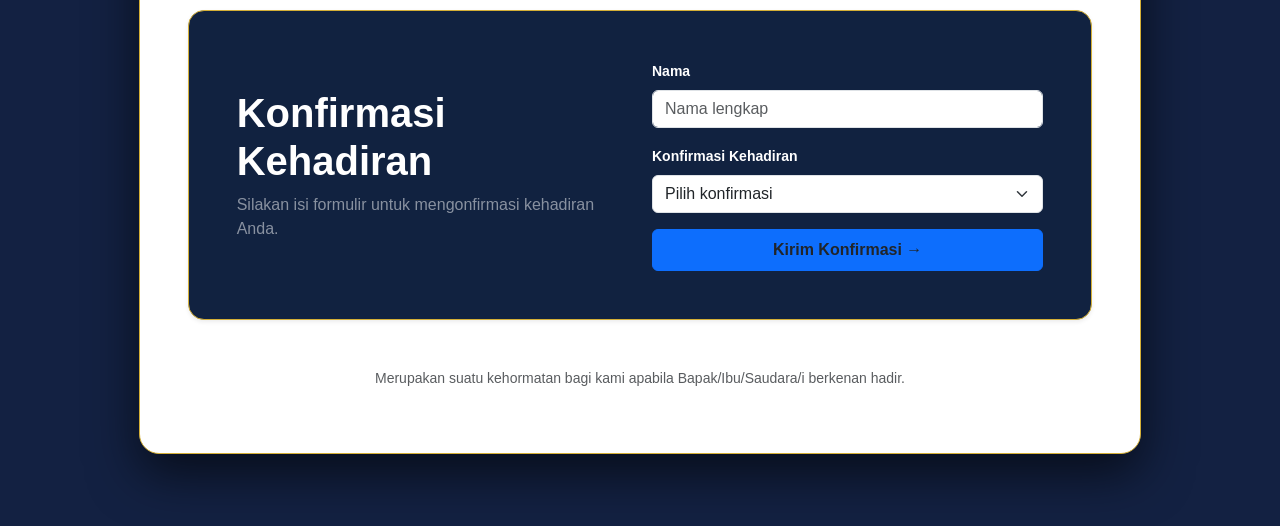
==== commit a9131788: "Add files via upload" ====
--- a/index.html
+++ b/index.html
@@ -1,297 +1,150 @@
-
 <!DOCTYPE html>
 <html lang="id">
 <head>
     <meta charset="UTF-8">
     <meta name="viewport" content="width=device-width, initial-scale=1.0">
     <title>Undangan Edu Fair & Career Day 2026</title>
-
-    <!-- Bootstrap 5 CSS -->
     <link href="https://cdn.jsdelivr.net/npm/bootstrap@5.3.0/dist/css/bootstrap.min.css" rel="stylesheet">
-
-    <!-- CSS Eksternal -->
     <link rel="stylesheet" href="style.css">
 </head>
-
 <body id="beranda" class="pt-5 pb-5">
 
     <div class="container mt-5">
         <div class="row justify-content-center">
             <div class="col-md-10 col-lg-10">
-
-                <!-- Kartu Konten Utama -->
                 <div class="card p-4 p-md-5 text-center">
 
                     <!-- Header Acara -->
                     <h4 class="text-uppercase text-secondary">Undangan Resmi</h4>
                     <h1 class="display-4 fw-bold mb-2">Edu Fair & Career Day 2026</h1>
                     <p class="subtitle">Pameran Pendidikan, Karier, dan Inovasi Masa Depan</p>
-
                     <hr class="my-4">
 
                     <!-- Personalisasi Nama Tamu -->
                     <p class="mb-1 text-muted">Kepada Yth. Bapak/Ibu/Saudara/i:</p>
-
-                    <h2 id="namaTamu" class="display-6 my-2 fw-bold"
-                        style="color: #b45309 !important;">-</h2>
-
-                    <p class="mb-4">
-                        <span id="kategoriTamu"
-                            class="badge bg-warning text-dark px-3 py-2 fs-6">-</span>
-                    </p>
+                    <h2 id="namaTamu" class="display-6 my-2 fw-bold" style="color: #b45309 !important;">-</h2>
+                    <p class="mb-4"><span id="kategoriTamu" class="badge bg-warning text-dark px-3 py-2 fs-6">-</span></p>
 
                     <!-- Sambutan -->
                     <div class="alert alert-light border text-start p-4 mb-4">
-                        <p class="mb-0 text-dark">
-                            Dengan hormat, kami mengundang instansi Anda untuk hadir
-                            dan berpartisipasi dalam ajang tahunan sekolah kami guna
-                            mempererat kerja sama serta menjajaki peluang kolaborasi.
-                        </p>
+                        <p class="mb-0 text-dark">Dengan hormat, kami mengundang instansi Anda untuk hadir dan berpartisipasi dalam ajang tahunan sekolah kami guna mempererat kerja sama serta menjajaki peluang kolaborasi.</p>
                     </div>
 
                     <!-- Informasi Acara -->
                     <div id="lokasi" class="row text-start mb-4 g-3">
-
                         <div class="col-md-6">
                             <div class="p-3 bg-light rounded h-100 border">
-                                <h5 class="fw-bold text-dark mb-2">
-                                    📅 Waktu & Tanggal
-                                </h5>
-                                <p class="mb-0 text-muted">
-                                    Senin, 23 November 2026<br>
-                                    Pukul 08:00 - 15:00 WIB
-                                </p>
+                                <h5 class="fw-bold text-dark mb-2">📅 Waktu & Tanggal</h5>
+                                <p class="mb-0 text-muted">Senin, 23 November 2026<br>Pukul 08:00 - 15:00 WIB</p>
                             </div>
                         </div>
-
                         <div class="col-md-6">
                             <div class="p-3 bg-light rounded h-100 border">
-                                <h5 class="fw-bold text-dark mb-2">
-                                    📍 Lokasi Acara
-                                </h5>
-                                <p class="mb-0 text-muted">
-                                    Gedung SMKN 6 Tangerang Selatan<br>
-                                    Jl. Magnolia VI No.6, Jelupang,
-                                    Kec. Serpong Utara, Kota Tangerang Selatan,
-                                    Banten 15323
-                                </p>
+                                <h5 class="fw-bold text-dark mb-2">📍 Lokasi Acara</h5>
+                                <p class="mb-0 text-muted">Gedung SMKN 6 Tangerang Selatan<br>Jl. Magnolia VI No.6, Jelupang, Kec. Serpong Utara, Kota Tangerang Selatan, Banten 15323</p>
                             </div>
                         </div>
-
                     </div>
 
                     <!-- GOOGLE MAPS -->
                     <div class="mb-4 text-start">
-
-                        <h5 class="fw-bold text-dark mb-2">
-                            🗺️ Peta Lokasi
-                        </h5>
-
+                        <h5 class="fw-bold text-dark mb-2">🗺️ Peta Lokasi</h5>
                         <div class="ratio ratio-16x9 rounded overflow-hidden shadow-sm">
-                            <iframe
-                                src="https://maps.google.com/maps?q=SMKN%206%20Tangerang%20Selatan%2C%20Jl.%20Magnolia%20VI%20No.6%2C%20Jelupang&t=&z=16&ie=UTF8&iwloc=&output=embed"
-                                title="Peta Lokasi SMKN 6 Tangerang Selatan"
-                                style="border:0; width:100%; height:100%;"
-                                allowfullscreen
-                                loading="eager"
-                                referrerpolicy="no-referrer-when-downgrade">
-                            </iframe>
+                            <iframe src="https://maps.google.com/maps?q=SMKN%206%20Tangerang%20Selatan%2C%20Jl.%20Magnolia%20VI%20No.6%2C%20Jelupang&t=&z=16&ie=UTF8&iwloc=&output=embed" title="Peta Lokasi SMKN 6 Tangerang Selatan" style="border:0; width:100%; height:100%;" allowfullscreen loading="eager" referrerpolicy="no-referrer-when-downgrade"></iframe>
                         </div>
-                        <!-- Tombol Google Maps -->
-                        <a
-                            href="https://www.google.com/maps/dir/?api=1&destination=SMKN+6+Tangerang+Selatan%2C+Jl.+Magnolia+VI+No.6%2C+Jelupang"
-                            target="_blank"
-                            rel="noopener noreferrer"
-                            class="btn btn-primary w-100 mt-3 py-2 fw-bold">
-
-                            📍 Buka Lokasi di Google Maps ↗
-
-                        </a>
-
+                        <a href="https://www.google.com/maps/dir/?api=1&destination=SMKN+6+Tangerang+Selatan%2C+Jl.+Magnolia+VI+No.6%2C+Jelupang" target="_blank" rel="noopener noreferrer" class="btn btn-primary w-100 mt-3 py-2 fw-bold">📍 Buka Lokasi di Google Maps ↗</a>
                     </div>
 
                     <!-- RUNDOWN ACARA -->
                     <div id="rundown" class="text-start mb-4">
-
-                        <h5 class="fw-bold text-dark mb-3">
-                            🕒 Rundown Acara
-                        </h5>
-
+                        <h5 class="fw-bold text-dark mb-3">🕒 Rundown Acara</h5>
                         <ul class="list-group list-group-flush border rounded">
-
                             <li class="list-group-item d-flex justify-content-between align-items-center">
                                 <span>08:00 - 08:30</span>
                                 <strong>Pembukaan & Sambutan</strong>
                             </li>
-
                             <li class="list-group-item d-flex justify-content-between align-items-center">
                                 <span>08:30 - 11:30</span>
                                 <strong>Pameran Booth Universitas & Perusahaan</strong>
                             </li>
-
                             <li class="list-group-item d-flex justify-content-between align-items-center">
                                 <span>13:00 - 14:30</span>
                                 <strong>Talkshow Karier & Dunia Industri</strong>
                             </li>
-
                             <li class="list-group-item d-flex justify-content-between align-items-center">
                                 <span>14:30 - 15:00</span>
                                 <strong>Penutupan & Networking</strong>
                             </li>
-
                         </ul>
-
                     </div>
 
                     <!-- FORM RSVP -->
                     <div class="rsvp-custom-card p-4 p-md-5 rounded-4 text-white text-start my-4 shadow-sm">
-
                         <div class="row align-items-center">
-
                             <div class="col-lg-6 mb-4 mb-lg-0">
-
-                                <h3 class="fw-bold display-6 mb-2">
-                                    Konfirmasi Kehadiran
-                                </h3>
-
-                                <p class="text-white-50 mb-0">
-                                    Silakan isi formulir untuk mengonfirmasi kehadiran Anda.
-                                </p>
-
+                                <h3 class="fw-bold display-6 mb-2">Konfirmasi Kehadiran</h3>
+                                <p class="text-white-50 mb-0">Silakan isi formulir untuk mengonfirmasi kehadiran Anda.</p>
                             </div>
-
                             <div class="col-lg-6">
-
                                 <form id="rsvp-form">
-
                                     <div class="mb-3">
-                                        <label class="form-label text-white small fw-bold">
-                                            Nama
-                                        </label>
-
-                                        <input
-                                            type="text"
-                                            id="rsvp-nama"
-                                            class="form-control"
-                                            placeholder="Nama lengkap">
+                                        <label class="form-label text-white small fw-bold">Nama</label>
+                                        <input type="text" id="rsvp-nama" class="form-control" placeholder="Nama lengkap">
                                     </div>
-
                                     <div class="mb-3">
-                                        <label class="form-label text-white small fw-bold">
-                                            Konfirmasi Kehadiran
-                                        </label>
-
+                                        <label class="form-label text-white small fw-bold">Konfirmasi Kehadiran</label>
                                         <select id="rsvp-status" class="form-select" required>
-
-                                            <option value="" selected disabled>
-                                                Pilih konfirmasi
-                                            </option>
-
+                                            <option value="" selected disabled>Pilih konfirmasi</option>
                                             <option value="Hadir">Hadir</option>
-
-                                            <option value="Berhalangan Hadir">
-                                                Berhalangan Hadir
-                                            </option>
-
+                                            <option value="Berhalangan Hadir">Berhalangan Hadir</option>
                                         </select>
                                     </div>
-
-                                    <button
-                                        type="submit"
-                                        class="btn btn-warning w-100 fw-bold py-2 text-dark">
-
-                                        Kirim Konfirmasi &rarr;
-
-                                    </button>
-
+                                    <button type="submit" class="btn btn-primary w-100 fw-bold py-2 text-dark">Kirim Konfirmasi &rarr;</button>
                                 </form>
-
-                                <div
-                                    id="rsvp-msg"
-                                    class="alert alert-success mt-3 mb-0"
-                                    style="display: none;">
-                                </div>
-
+                                <div id="rsvp-msg" class="alert alert-success mt-3 mb-0" style="display: none;"></div>
                             </div>
                         </div>
                     </div>
 
                     <!-- Penutup -->
-                    <p class="text-muted small mt-4">
-                        Merupakan suatu kehormatan bagi kami apabila
-                        Bapak/Ibu/Saudara/i berkenan hadir.
-                    </p>
+                    <p class="text-muted small mt-4">Merupakan suatu kehormatan bagi kami apabila Bapak/Ibu/Saudara/i berkenan hadir.</p>
 
                 </div>
             </div>
         </div>
     </div>
 
-    <!-- Bootstrap 5 JS -->
     <script src="https://cdn.jsdelivr.net/npm/bootstrap@5.3.0/dist/js/bootstrap.bundle.min.js"></script>
-
-    <!-- JAVASCRIPT -->
     <script>
-
-        // Mengambil parameter dari URL
         const urlParams = new URLSearchParams(window.location.search);
-
         const nama = urlParams.get('to');
         const kategori = urlParams.get('kategori');
 
-        // Menampilkan nama tamu
         if (nama) {
-
             document.getElementById('namaTamu').innerText = nama;
-
             const rsvpNama = document.getElementById('rsvp-nama');
-
-            if (rsvpNama) {
-                rsvpNama.value = nama;
-            }
-
+            if (rsvpNama) rsvpNama.value = nama;
         } else {
-
             document.getElementById('namaTamu').innerText = "Tamu Undangan";
-
         }
 
-        // Menampilkan kategori tamu
         if (kategori) {
-
             document.getElementById('kategoriTamu').innerText = kategori;
-
         } else {
-
             document.getElementById('kategoriTamu').style.display = 'none';
-
         }
 
-        // Logika Form RSVP
         const rsvpForm = document.getElementById('rsvp-form');
-
         if (rsvpForm) {
-
             rsvpForm.addEventListener('submit', function(e) {
-
                 e.preventDefault();
-
                 const namaTamu = document.getElementById('rsvp-nama').value;
-
                 const status = document.getElementById('rsvp-status').value;
-
                 const msgBox = document.getElementById('rsvp-msg');
-
-                msgBox.textContent =
-                    `✅ Terima kasih ${namaTamu}, konfirmasi "${status}" berhasil dicatat!`;
-
+                msgBox.textContent = `✅ Terima kasih ${namaTamu}, konfirmasi "${status}" berhasil dicatat!`;
                 msgBox.style.display = 'block';
-
             });
-
         }
-
     </script>
-
 </body>
-</html>
+</html>
--- a/style.css
+++ b/style.css
@@ -83,7 +83,7 @@
 }
 
 #namaTamu, .guest-name { 
-    color: #d97706; 
+    color: #132142;
     font-style: italic; 
 }
 
